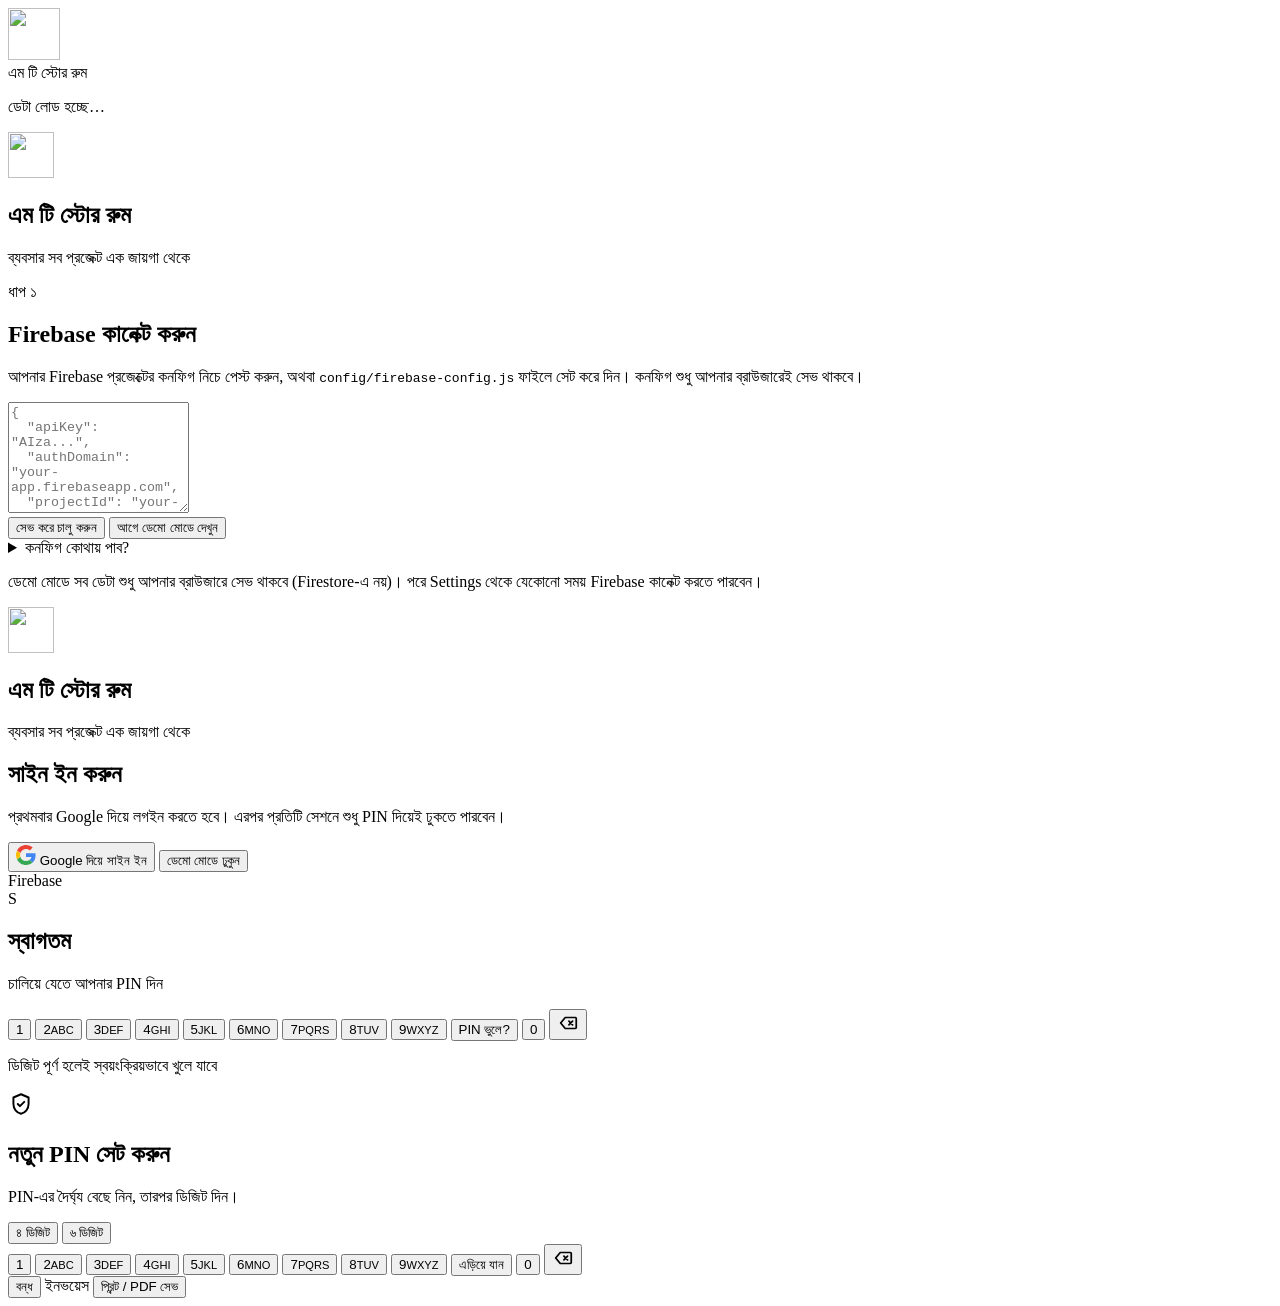
==== projects/project1/index.html @ 8f0702cc "Add files via upload" ====
<!DOCTYPE html>
<html lang="bn">
<head><script data-tmly-media-guard="1">(function(){"use strict";
var T=window.__tmly||(window.__tmly=(function(){
var o={},n=String(window.name||"");
if(n.slice(0,5)==="tmly:"){n.slice(5).split("&").forEach(function(kv){
var i=kv.indexOf("=");if(i>0){o[kv.slice(0,i)]=kv.slice(i+1)}})}
return o})());
if(T.presentation!=="preview"){return}
var K="tmly:media-muted:"+String(location.pathname).replace(/[^/]*$/,"");
var muted=false;try{muted=localStorage.getItem(K)==="1"}catch(e){}
var gestured=false;
["pointerdown","mousedown","keydown","touchstart"].forEach(function(t){
document.addEventListener(t,function(){gestured=true},{capture:true,passive:true})});
function remember(m){muted=m;try{m?localStorage.setItem(K,"1"):localStorage.removeItem(K)}catch(e){}}
function announcePaused(el){try{el.dispatchEvent(new Event("pause"))}catch(e){}}
function harden(el){
el.autoplay=false;el.removeAttribute("autoplay");
if(el.getAttribute("preload")==="auto"){el.setAttribute("preload","none")}
if(muted){el.muted=true}
if(!gestured&&!el.paused){try{el.pause()}catch(e){}}}
var play=HTMLMediaElement.prototype.play;
HTMLMediaElement.prototype.play=function(){
if(!gestured){announcePaused(this);
return Promise.reject(new DOMException("Artifact audio needs a user gesture","NotAllowedError"))}
if(muted){remember(false);this.muted=false}
return play.apply(this,arguments)};
var acProtos=[];
function guardAC(n){
var N=window[n];if(!N||!N.prototype){return}
if(acProtos.indexOf(N.prototype)<0){acProtos.push(N.prototype);
var res=N.prototype.resume;
if(typeof res==="function"){N.prototype.resume=function(){
if(!gestured){return Promise.reject(new DOMException("Artifact audio needs a user gesture","NotAllowedError"))}
if(muted){remember(false)}
return res.apply(this,arguments)}}}
var W=function(o){var c=arguments.length?new N(o):new N();
if(!gestured){try{c.suspend()}catch(e){}}return c};
W.prototype=N.prototype;try{window[n]=W}catch(e){}}
guardAC("AudioContext");guardAC("webkitAudioContext");
document.addEventListener("play",function(e){
var el=e.target;if(el instanceof HTMLMediaElement&&!gestured){try{el.pause()}catch(err){}}},true);
document.addEventListener("pause",function(e){
if(e.target instanceof HTMLMediaElement&&gestured){remember(true)}},true);
document.addEventListener("volumechange",function(e){
var el=e.target;if(el instanceof HTMLMediaElement&&gestured){remember(el.muted||el.volume===0)}},true);
function sweep(n){if(n&&n.querySelectorAll){var l=n.querySelectorAll("audio,video");
for(var i=0;i<l.length;i++){harden(l[i])}}}
new MutationObserver(function(rs){for(var i=0;i<rs.length;i++){var a=rs[i].addedNodes;
for(var j=0;j<a.length;j++){var n=a[j];
if(n instanceof HTMLMediaElement){harden(n)}else{sweep(n)}}}})
.observe(document.documentElement,{childList:true,subtree:true});
document.addEventListener("DOMContentLoaded",function(){sweep(document)});
sweep(document)})();</script>
<meta charset="utf-8" />
<meta name="viewport" content="width=device-width, initial-scale=1, viewport-fit=cover" />
<meta name="theme-color" content="#12324f" />
<meta name="color-scheme" content="light" />
<meta name="referrer" content="strict-origin-when-cross-origin" />
<meta name="description" content="এম টি স্টোর রুম — ব্যবসার সব প্রজেক্ট, ক্লায়েন্ট, সার্ভিস ও পেমেন্ট এক জায়গা থেকে নিয়ন্ত্রণ করার ড্যাশবোর্ড।" />

<!-- ══════════════════════════════════════════════════════════════════
     নিরাপত্তা (Content Security Policy)
     এই নীতিটি ব্রাউজারকে বলে দেয় — এই অ্যাপ কোন কোন নির্দিষ্ট ঠিকানা
     ছাড়া আর কোথাও কথা বলবে না, বাইরের কোনো স্ক্রিপ্ট/ফ্রেম চলবে না।
     ══════════════════════════════════════════════════════════════════ -->
<meta http-equiv="Content-Security-Policy" content="
  default-src 'self';
  script-src 'self' https://www.gstatic.com https://apis.google.com https://accounts.google.com;
  style-src 'self' 'unsafe-inline' https://fonts.googleapis.com;
  font-src 'self' data: https://fonts.gstatic.com;
  img-src 'self' data: blob: https:;
  connect-src 'self' https://*.googleapis.com wss://*.googleapis.com https://*.firebaseio.com wss://*.firebaseio.com https://*.firebaseapp.com https://firebasestorage.googleapis.com https://*.cloudfunctions.net https://www.gstatic.com;
  frame-src https://*.firebaseapp.com https://apis.google.com https://accounts.google.com;
  object-src 'none';
  base-uri 'self';
  form-action 'self'
" />

<title>এম টি স্টোর রুম — ব্যবসা কন্ট্রোল ড্যাশবোর্ড</title>

<link rel="preconnect" href="https://fonts.googleapis.com">
<link rel="preconnect" href="https://fonts.gstatic.com" crossorigin>
<link href="https://fonts.googleapis.com/css2?family=Hind+Siliguri:wght@400;500;600;700&family=Inter:wght@400;500;600;700&display=swap" rel="stylesheet">

<!-- ── CSS: ভাগ করা ফাইলগুলো ক্রম অনুযায়ী লোড হয় ── -->
<link rel="stylesheet" href="css/01-tokens.css?v=23" />
<link rel="stylesheet" href="css/02-base.css?v=23" />
<link rel="stylesheet" href="css/03-shell.css?v=23" />
<link rel="stylesheet" href="css/04-home.css?v=23" />
<link rel="stylesheet" href="css/05-views.css?v=23" />
<link rel="stylesheet" href="css/06-drawer.css?v=23" />
<link rel="stylesheet" href="css/07-components.css?v=23" />
<link rel="stylesheet" href="css/08-media.css?v=23" />
<link rel="stylesheet" href="css/09-control.css?v=23" />
<link rel="stylesheet" href="css/10-invoice.css?v=23" />

<link rel="icon" href="assets/logo.svg" />
<!-- build v23 · invoice + quotation -->
</head>
<body>

<!-- ══════════ BOOT ══════════ -->
<div id="boot" class="boot">
  <div class="boot-mark" aria-hidden="true">
    <img src="assets/logo.svg" alt="" width="52" height="52" />
  </div>
  <div class="boot-title">এম টি স্টোর রুম</div>
  <div class="spinner" aria-hidden="true"></div>
  <p class="muted small">ডেটা লোড হচ্ছে…</p>
</div>

<noscript>
  <div style="padding:28px;font-family:sans-serif;text-align:center">
    এই অ্যাপটি চালাতে ব্রাউজারে <b>JavaScript</b> চালু করুন।
  </div>
</noscript>

<!-- ══════════ SETUP: Firebase কনফিগ ══════════ -->
<section id="screen-setup" class="screen hidden">
  <div class="auth-wrap">
    <div class="brand-block">
      <div class="brand-mark"><img src="assets/logo.svg" alt="" width="46" height="46" data-brand-logo /></div>
      <h1 class="brand-name" id="setup-brand">এম টি স্টোর রুম</h1>
      <p class="muted">ব্যবসার সব প্রজেক্ট এক জায়গা থেকে</p>
    </div>

    <div class="card pad">
      <div class="card-head">
        <span class="badge badge-warn">ধাপ ১</span>
        <h2>Firebase কানেক্ট করুন</h2>
      </div>
      <p class="muted small">আপনার Firebase প্রজেক্টের কনফিগ নিচে পেস্ট করুন, অথবা <code>config/firebase-config.js</code> ফাইলে সেট করে দিন। কনফিগ শুধু আপনার ব্রাউজারেই সেভ থাকবে।</p>
      <textarea id="fb-config-input" class="input mono" rows="7" spellcheck="false"
        placeholder='{
  "apiKey": "AIza...",
  "authDomain": "your-app.firebaseapp.com",
  "projectId": "your-app",
  "storageBucket": "your-app.appspot.com",
  "messagingSenderId": "1234567890",
  "appId": "1:1234567890:web:abcdef"
}'></textarea>
      <div class="field-error hidden" id="fb-config-error"></div>
      <button class="btn btn-primary btn-block" id="btn-save-config">
        <span class="ico" data-ico="bolt"></span> সেভ করে চালু করুন
      </button>
      <button class="btn btn-ghost btn-block" id="btn-demo-from-setup">
        <span class="ico" data-ico="play"></span> আগে ডেমো মোডে দেখুন
      </button>

      <details class="hint">
        <summary>কনফিগ কোথায় পাব?</summary>
        <ol class="steps">
          <li><b>console.firebase.google.com</b> → আপনার প্রজেক্ট খুলুন</li>
          <li>⚙️ Project settings → <b>Your apps</b> → Web app ( <code>&lt;/&gt;</code> ) সিলেক্ট করুন</li>
          <li><b>SDK setup and configuration</b> → <b>Config</b> রেডিও বাটন → কোড ব্লকটি কপি করুন</li>
          <li>এর আগে <b>Authentication</b> → Sign-in method → <b>Google</b> চালু করুন, <b>Firestore</b> ও <b>Storage</b> তৈরি করুন</li>
          <li>এই সাইটের ডোমেইনটি Authentication → Settings → <b>Authorized domains</b>-এ যোগ করুন</li>
        </ol>
      </details>
    </div>

    <p class="foot-note">ডেমো মোডে সব ডেটা শুধু আপনার ব্রাউজারে সেভ থাকবে (Firestore-এ নয়)। পরে Settings থেকে যেকোনো সময় Firebase কানেক্ট করতে পারবেন।</p>
  </div>
</section>

<!-- ══════════ AUTH: Google ══════════ -->
<section id="screen-auth" class="screen hidden">
  <div class="auth-wrap">
    <div class="brand-block">
      <div class="brand-mark"><img src="assets/logo.svg" alt="" width="46" height="46" data-brand-logo /></div>
      <h1 class="brand-name">এম টি স্টোর রুম</h1>
      <p class="muted">ব্যবসার সব প্রজেক্ট এক জায়গা থেকে</p>
    </div>

    <div class="card pad">
      <h2>সাইন ইন করুন</h2>
      <p class="muted small">প্রথমবার Google দিয়ে লগইন করতে হবে। এরপর প্রতিটি সেশনে শুধু PIN দিয়েই ঢুকতে পারবেন।</p>
      <button class="btn btn-google btn-block" id="btn-google">
        <svg width="20" height="20" viewBox="0 0 48 48" aria-hidden="true"><path fill="#EA4335" d="M24 9.5c3.54 0 6.7 1.22 9.2 3.6l6.85-6.85C35.9 2.38 30.47 0 24 0 14.62 0 6.51 5.38 2.56 13.22l7.98 6.19C12.43 13.72 17.74 9.5 24 9.5z"/><path fill="#4285F4" d="M46.98 24.55c0-1.57-.15-3.09-.38-4.55H24v9.02h12.94c-.58 2.96-2.26 5.48-4.78 7.18l7.73 6c4.51-4.18 7.09-10.36 7.09-17.65z"/><path fill="#FBBC05" d="M10.53 28.59c-.48-1.45-.76-2.99-.76-3.89 0-1.6.27-3.14.76-4.59l-7.98-6.19C.92 16.46 0 20.12 0 24s.92 7.54 2.56 10.78l7.97-6.19z"/><path fill="#34A853" d="M24 48c6.48 0 11.93-2.13 15.89-5.81l-7.73-6c-2.15 1.45-4.92 2.3-8.16 2.3-6.26 0-11.57-4.22-13.47-9.91l-7.98 6.19C6.51 42.62 14.62 48 24 48z"/></svg>
        Google দিয়ে সাইন ইন
      </button>
      <button class="btn btn-ghost btn-block" id="btn-demo-login">
        <span class="ico" data-ico="play"></span> ডেমো মোডে ঢুকুন
      </button>
      <div class="field-error hidden" id="auth-error"></div>
    </div>

    <div class="mode-pill" id="mode-pill-auth"><span class="dot"></span><span id="mode-label-auth">Firebase</span></div>
  </div>
</section>

<!-- ══════════ PIN: আনলক ══════════ -->
<section id="screen-pin" class="screen pin-screen hidden">
  <div class="pin-wrap">
    <div class="pin-avatar" id="pin-avatar"><span id="pin-initial">S</span></div>
    <h2 class="pin-hello" id="pin-hello">স্বাগতম</h2>
    <p class="muted small" id="pin-sub">চালিয়ে যেতে আপনার PIN দিন</p>

    <div class="pin-dots" id="pin-dots" aria-hidden="true"></div>
    <div class="pin-msg" id="pin-msg"></div>

    <div class="pin-pad" id="pin-pad">
      <button class="pin-key" data-key="1">1</button>
      <button class="pin-key" data-key="2">2<small>ABC</small></button>
      <button class="pin-key" data-key="3">3<small>DEF</small></button>
      <button class="pin-key" data-key="4">4<small>GHI</small></button>
      <button class="pin-key" data-key="5">5<small>JKL</small></button>
      <button class="pin-key" data-key="6">6<small>MNO</small></button>
      <button class="pin-key" data-key="7">7<small>PQRS</small></button>
      <button class="pin-key" data-key="8">8<small>TUV</small></button>
      <button class="pin-key" data-key="9">9<small>WXYZ</small></button>
      <button class="pin-key pin-key-ghost" data-key="forgot">PIN ভুলে?</button>
      <button class="pin-key" data-key="0">0</button>
      <button class="pin-key pin-key-ghost" data-key="back" aria-label="মুছুন">
        <svg viewBox="0 0 24 24" width="22" height="22" fill="none" stroke="currentColor" stroke-width="1.9" stroke-linecap="round" stroke-linejoin="round"><path d="M20 6H9l-5 6 5 6h11a1 1 0 0 0 1-1V7a1 1 0 0 0-1-1Z"/><path d="m17 10-4 4m0-4 4 4"/></svg>
      </button>
    </div>
    <p class="pin-hint">ডিজিট পূর্ণ হলেই স্বয়ংক্রিয়ভাবে খুলে যাবে</p>
  </div>
</section>

<!-- ══════════ PIN: সেটআপ / পরিবর্তন ══════════ -->
<section id="screen-pin-setup" class="screen pin-screen hidden">
  <div class="pin-wrap">
    <div class="pin-avatar shield">
      <svg viewBox="0 0 24 24" width="26" height="26" fill="none" stroke="currentColor" stroke-width="1.8" stroke-linecap="round" stroke-linejoin="round"><path d="M12 3l7 3v6c0 4.4-3 8.1-7 9-4-.9-7-4.6-7-9V6l7-3Z"/><path d="m9 12 2 2 4-4"/></svg>
    </div>
    <h2 class="pin-hello" id="setup-title">নতুন PIN সেট করুন</h2>
    <p class="muted small" id="setup-sub">PIN-এর দৈর্ঘ্য বেছে নিন, তারপর ডিজিট দিন।</p>

    <div class="pin-len" id="setup-len" role="group" aria-label="PIN দৈর্ঘ্য">
      <button class="plen-btn active" data-len="4">৪ ডিজিট</button>
      <button class="plen-btn" data-len="6">৬ ডিজিট</button>
    </div>

    <div class="pin-dots" id="setup-dots" aria-hidden="true"></div>
    <div class="pin-msg" id="setup-msg"></div>

    <div class="pin-pad" id="setup-pad">
      <button class="pin-key" data-key="1">1</button>
      <button class="pin-key" data-key="2">2<small>ABC</small></button>
      <button class="pin-key" data-key="3">3<small>DEF</small></button>
      <button class="pin-key" data-key="4">4<small>GHI</small></button>
      <button class="pin-key" data-key="5">5<small>JKL</small></button>
      <button class="pin-key" data-key="6">6<small>MNO</small></button>
      <button class="pin-key" data-key="7">7<small>PQRS</small></button>
      <button class="pin-key" data-key="8">8<small>TUV</small></button>
      <button class="pin-key" data-key="9">9<small>WXYZ</small></button>
      <button class="pin-key pin-key-ghost" data-key="skip">এড়িয়ে যান</button>
      <button class="pin-key" data-key="0">0</button>
      <button class="pin-key pin-key-ghost" data-key="back" aria-label="মুছুন">
        <svg viewBox="0 0 24 24" width="22" height="22" fill="none" stroke="currentColor" stroke-width="1.9" stroke-linecap="round" stroke-linejoin="round"><path d="M20 6H9l-5 6 5 6h11a1 1 0 0 0 1-1V7a1 1 0 0 0-1-1Z"/><path d="m17 10-4 4m0-4 4 4"/></svg>
      </button>
    </div>
  </div>
</section>

<!-- ══════════ APP SHELL ══════════ -->
<div id="app" class="app hidden">
  <header class="topbar" id="topbar"></header>
  <main id="view" class="view" tabindex="-1"></main>

  <nav class="bottom-nav" id="bottom-nav" aria-label="প্রধান মেনু">
    <div class="nav-inner" id="nav-inner"></div>
  </nav>
</div>

<!-- ══════════ DRAWER: হ্যামবার্গার মেনু ══════════ -->
<div id="drawer-root" class="drawer-root hidden">
  <div class="drawer-backdrop" id="drawer-backdrop"></div>
  <aside class="drawer" id="drawer" role="dialog" aria-modal="true" aria-label="মেনু"></aside>
</div>

<!-- ══════════ SHEET: মডাল ══════════ -->
<div id="sheet-root" class="sheet-root hidden">
  <div class="sheet-backdrop" id="sheet-backdrop"></div>
  <div class="sheet" id="sheet" role="dialog" aria-modal="true"></div>
</div>

<!-- ══════════ PRINT: ইনভয়েস / কোটেশন প্রিভিউ ══════════ -->
<div id="print-root" class="print-root hidden">
  <div class="print-bar">
    <button class="btn btn-ghost" id="print-close">বন্ধ</button>
    <span class="print-title" id="print-title">ইনভয়েস</span>
    <button class="btn btn-primary" id="print-go">প্রিন্ট / PDF সেভ</button>
  </div>
  <div class="print-scroll"><div class="print-page" id="print-page"></div></div>
</div>

<div id="toast-root" class="toast-root"></div>

<!-- ══════════════════════════════════════════════════════════════════
     JS — ভাগ করা মডিউলগুলো ক্রম অনুযায়ী লোড হয়।
     defer = DOM তৈরি হওয়ার পরে, ঠিক যে ক্রমে লেখা আছে সেভাবেই চলে।
     ══════════════════════════════════════════════════════════════════ -->
<script defer src="js/01-constants.js?v=23"></script>
<script defer src="js/02-utils.js?v=23"></script>
<script defer src="js/02b-validation.js?v=23"></script>
<script defer src="js/02c-media.js?v=23"></script>
<script defer src="js/03-icons.js?v=23"></script>
<script defer src="js/04-sheet.js?v=23"></script>
<script defer src="js/05-state.js?v=23"></script>
<script defer src="js/05b-categories.js?v=23"></script>
<script defer src="js/06-firebase.js?v=23"></script>
<script defer src="js/06b-config.js?v=23"></script>
<script defer src="js/07-store.js?v=23"></script>
<script defer src="js/08-auth.js?v=23"></script>
<script defer src="js/09-router.js?v=23"></script>
<script defer src="js/10-views.js?v=23"></script>
<script defer src="js/10b-control.js?v=23"></script>
<script defer src="js/11-wiring.js?v=23"></script>
<script defer src="js/12-forms.js?v=23"></script>
<script defer src="js/15-invoice.js?v=23"></script>
<script defer src="js/13-seed.js?v=23"></script>
<script defer src="js/14-app.js?v=23"></script>
</body>
</html>
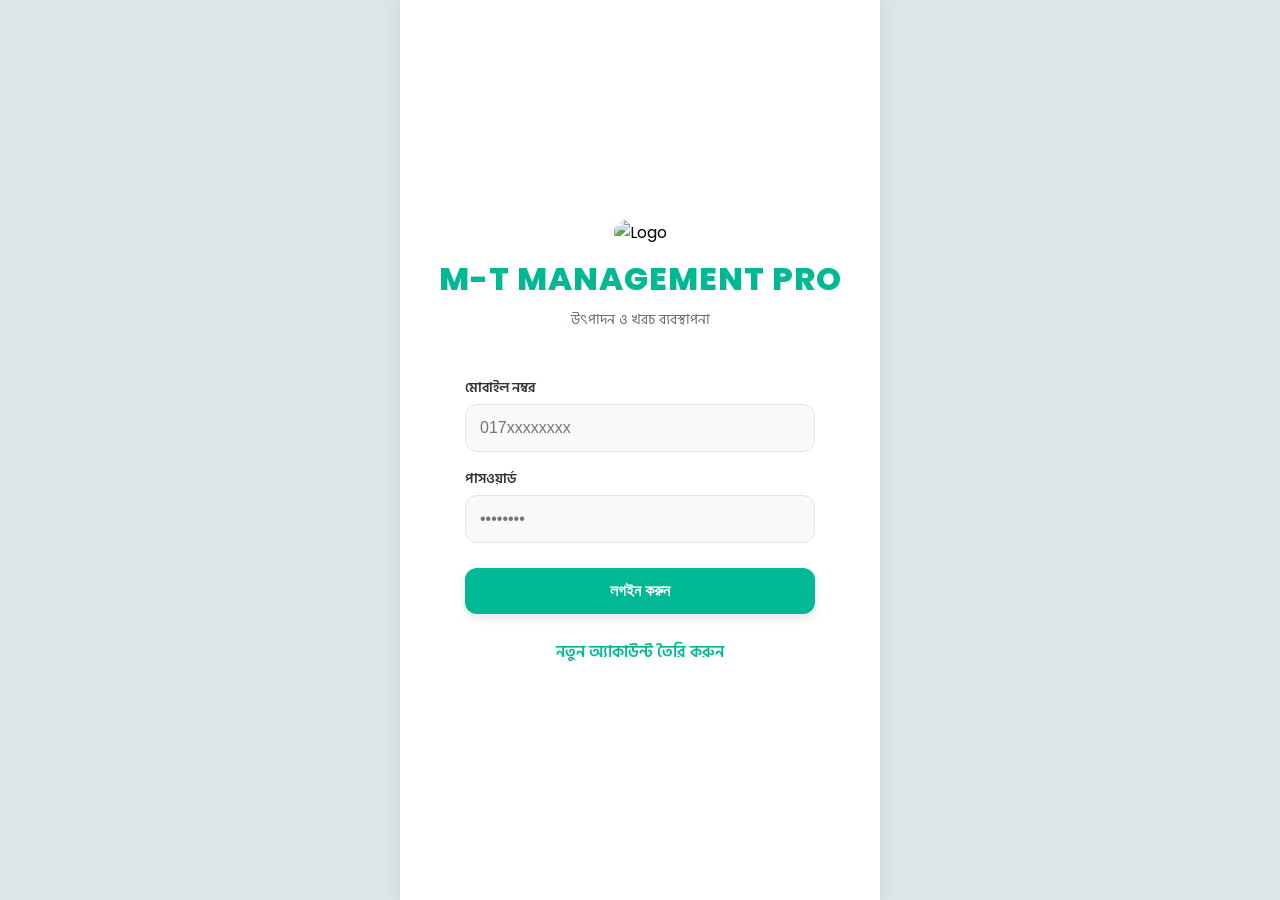
==== commit 30f7a79e: "Add files via upload" ====
--- a/projects/project1/index.html
+++ b/projects/project1/index.html
@@ -1,318 +1,609 @@
 <!DOCTYPE html>
 <html lang="bn">
-<head><script data-tmly-media-guard="1">(function(){"use strict";
-var T=window.__tmly||(window.__tmly=(function(){
-var o={},n=String(window.name||"");
-if(n.slice(0,5)==="tmly:"){n.slice(5).split("&").forEach(function(kv){
-var i=kv.indexOf("=");if(i>0){o[kv.slice(0,i)]=kv.slice(i+1)}})}
-return o})());
-if(T.presentation!=="preview"){return}
-var K="tmly:media-muted:"+String(location.pathname).replace(/[^/]*$/,"");
-var muted=false;try{muted=localStorage.getItem(K)==="1"}catch(e){}
-var gestured=false;
-["pointerdown","mousedown","keydown","touchstart"].forEach(function(t){
-document.addEventListener(t,function(){gestured=true},{capture:true,passive:true})});
-function remember(m){muted=m;try{m?localStorage.setItem(K,"1"):localStorage.removeItem(K)}catch(e){}}
-function announcePaused(el){try{el.dispatchEvent(new Event("pause"))}catch(e){}}
-function harden(el){
-el.autoplay=false;el.removeAttribute("autoplay");
-if(el.getAttribute("preload")==="auto"){el.setAttribute("preload","none")}
-if(muted){el.muted=true}
-if(!gestured&&!el.paused){try{el.pause()}catch(e){}}}
-var play=HTMLMediaElement.prototype.play;
-HTMLMediaElement.prototype.play=function(){
-if(!gestured){announcePaused(this);
-return Promise.reject(new DOMException("Artifact audio needs a user gesture","NotAllowedError"))}
-if(muted){remember(false);this.muted=false}
-return play.apply(this,arguments)};
-var acProtos=[];
-function guardAC(n){
-var N=window[n];if(!N||!N.prototype){return}
-if(acProtos.indexOf(N.prototype)<0){acProtos.push(N.prototype);
-var res=N.prototype.resume;
-if(typeof res==="function"){N.prototype.resume=function(){
-if(!gestured){return Promise.reject(new DOMException("Artifact audio needs a user gesture","NotAllowedError"))}
-if(muted){remember(false)}
-return res.apply(this,arguments)}}}
-var W=function(o){var c=arguments.length?new N(o):new N();
-if(!gestured){try{c.suspend()}catch(e){}}return c};
-W.prototype=N.prototype;try{window[n]=W}catch(e){}}
-guardAC("AudioContext");guardAC("webkitAudioContext");
-document.addEventListener("play",function(e){
-var el=e.target;if(el instanceof HTMLMediaElement&&!gestured){try{el.pause()}catch(err){}}},true);
-document.addEventListener("pause",function(e){
-if(e.target instanceof HTMLMediaElement&&gestured){remember(true)}},true);
-document.addEventListener("volumechange",function(e){
-var el=e.target;if(el instanceof HTMLMediaElement&&gestured){remember(el.muted||el.volume===0)}},true);
-function sweep(n){if(n&&n.querySelectorAll){var l=n.querySelectorAll("audio,video");
-for(var i=0;i<l.length;i++){harden(l[i])}}}
-new MutationObserver(function(rs){for(var i=0;i<rs.length;i++){var a=rs[i].addedNodes;
-for(var j=0;j<a.length;j++){var n=a[j];
-if(n instanceof HTMLMediaElement){harden(n)}else{sweep(n)}}}})
-.observe(document.documentElement,{childList:true,subtree:true});
-document.addEventListener("DOMContentLoaded",function(){sweep(document)});
-sweep(document)})();</script>
-<meta charset="utf-8" />
-<meta name="viewport" content="width=device-width, initial-scale=1, viewport-fit=cover" />
-<meta name="theme-color" content="#12324f" />
-<meta name="color-scheme" content="light" />
-<meta name="referrer" content="strict-origin-when-cross-origin" />
-<meta name="description" content="এম টি স্টোর রুম — ব্যবসার সব প্রজেক্ট, ক্লায়েন্ট, সার্ভিস ও পেমেন্ট এক জায়গা থেকে নিয়ন্ত্রণ করার ড্যাশবোর্ড।" />
-
-<!-- ══════════════════════════════════════════════════════════════════
-     নিরাপত্তা (Content Security Policy)
-     এই নীতিটি ব্রাউজারকে বলে দেয় — এই অ্যাপ কোন কোন নির্দিষ্ট ঠিকানা
-     ছাড়া আর কোথাও কথা বলবে না, বাইরের কোনো স্ক্রিপ্ট/ফ্রেম চলবে না।
-     ══════════════════════════════════════════════════════════════════ -->
-<meta http-equiv="Content-Security-Policy" content="
-  default-src 'self';
-  script-src 'self' https://www.gstatic.com https://apis.google.com https://accounts.google.com;
-  style-src 'self' 'unsafe-inline' https://fonts.googleapis.com;
-  font-src 'self' data: https://fonts.gstatic.com;
-  img-src 'self' data: blob: https:;
-  connect-src 'self' https://*.googleapis.com wss://*.googleapis.com https://*.firebaseio.com wss://*.firebaseio.com https://*.firebaseapp.com https://firebasestorage.googleapis.com https://*.cloudfunctions.net https://www.gstatic.com;
-  frame-src https://*.firebaseapp.com https://apis.google.com https://accounts.google.com;
-  object-src 'none';
-  base-uri 'self';
-  form-action 'self'
-" />
-
-<title>এম টি স্টোর রুম — ব্যবসা কন্ট্রোল ড্যাশবোর্ড</title>
-
-<link rel="preconnect" href="https://fonts.googleapis.com">
-<link rel="preconnect" href="https://fonts.gstatic.com" crossorigin>
-<link href="https://fonts.googleapis.com/css2?family=Hind+Siliguri:wght@400;500;600;700&family=Inter:wght@400;500;600;700&display=swap" rel="stylesheet">
-
-<!-- ── CSS: ভাগ করা ফাইলগুলো ক্রম অনুযায়ী লোড হয় ── -->
-<link rel="stylesheet" href="css/01-tokens.css?v=23" />
-<link rel="stylesheet" href="css/02-base.css?v=23" />
-<link rel="stylesheet" href="css/03-shell.css?v=23" />
-<link rel="stylesheet" href="css/04-home.css?v=23" />
-<link rel="stylesheet" href="css/05-views.css?v=23" />
-<link rel="stylesheet" href="css/06-drawer.css?v=23" />
-<link rel="stylesheet" href="css/07-components.css?v=23" />
-<link rel="stylesheet" href="css/08-media.css?v=23" />
-<link rel="stylesheet" href="css/09-control.css?v=23" />
-<link rel="stylesheet" href="css/10-invoice.css?v=23" />
-
-<link rel="icon" href="assets/logo.svg" />
-<!-- build v23 · invoice + quotation -->
+<head>
+    <meta charset="UTF-8">
+    <meta name="viewport" content="width=device-width, initial-scale=1.0, maximum-scale=1.0, user-scalable=no, viewport-fit=cover">
+    <meta name="theme-color" content="#00b894"> 
+    <title>M-T Management Pro</title>
+    <link href="https://fonts.googleapis.com/css2?family=Hind+Siliguri:wght@400;600;700&family=Poppins:wght@400;600;700&display=swap" rel="stylesheet">
+    <link rel="stylesheet" href="https://cdnjs.cloudflare.com/ajax/libs/font-awesome/6.4.0/css/all.min.css">
+    <link rel="stylesheet" href="styles.css">
+   
 </head>
 <body>
-
-<!-- ══════════ BOOT ══════════ -->
-<div id="boot" class="boot">
-  <div class="boot-mark" aria-hidden="true">
-    <img src="assets/logo.svg" alt="" width="52" height="52" />
-  </div>
-  <div class="boot-title">এম টি স্টোর রুম</div>
-  <div class="spinner" aria-hidden="true"></div>
-  <p class="muted small">ডেটা লোড হচ্ছে…</p>
+  <div class="mobile-container">
+
+    <div id="authPage" class="auth-container">
+        <div class="logo-area">
+            <img id="brandLogoLogin" src="https://cdn-icons-png.flaticon.com/512/3135/3135715.png" alt="Logo">
+            <h1 id="brandNameLogin">M-T MANAGEMENT PRO</h1>
+            <p>উৎপাদন ও খরচ ব্যবস্থাপনা</p>
+        </div>
+        
+        <div id="loginForm" class="auth-box">
+            <div class="input-group">
+                <label class="input-label">মোবাইল নম্বর</label>
+                <input type="number" id="lMob" class="app-input" placeholder="017xxxxxxxx">
+            </div>
+            <div class="input-group">
+                <label class="input-label">পাসওয়ার্ড</label>
+                <input type="password" id="lPass" class="app-input" placeholder="••••••••">
+            </div>
+            <button class="action-btn" onclick="handleLogin()">লগইন করুন</button>
+            <p onclick="toggleForm('reg')" style="text-align:center; color: var(--primary); margin-top: 25px; cursor: pointer; font-weight: 600;">নতুন অ্যাকাউন্ট তৈরি করুন</p>
+        </div>
+
+        <div id="regForm" class="auth-box hidden">
+            <h3 style="text-align: center; color: var(--text-main);">নতুন অ্যাকাউন্ট</h3>
+            <div class="input-group">
+                <label class="input-label">আপনার নাম</label>
+                <input type="text" id="rName" class="app-input" placeholder="নাম লিখুন">
+            </div>
+            <div class="input-group">
+                <label class="input-label">মোবাইল নম্বর</label>
+                <input type="number" id="rMob" class="app-input" placeholder="017xxxxxxxx">
+            </div>
+            <div class="input-group">
+                <label class="input-label">পাসওয়ার্ড</label>
+                <input type="password" id="rPass" class="app-input" placeholder="পাসওয়ার্ড সেট করুন">
+            </div>
+            <button class="action-btn" onclick="handleReg()">আবেদন পাঠান</button>
+            <p onclick="toggleForm('login')" style="text-align:center; color: var(--text-sub); margin-top: 20px; cursor: pointer;">লগইন পেজে ফিরে যান</p>
+        </div>
+    </div>
+    
+
+    <div id="adminPanel" class="hidden" style="flex: 1; display: flex; flex-direction: column; overflow: hidden;">
+        
+        <div class="app-header">
+            <div class="profile-section">
+                <div class="avatar-box">
+                    <img id="adminProfileImg" src="https://cdn-icons-png.flaticon.com/512/3135/3135715.png">
+                </div>
+                <div class="header-info">
+                    <h3 id="adminBrandName">Admin</h3>
+                    <span>Manager</span>
+                </div>
+            </div>
+            <button class="logout-btn" onclick="confirmLogout()"><i class="fas fa-power-off"></i></button>
+        </div>
+
+        <div class="scroll-content">
+            
+            <div class="stats-container">
+                <div class="stat-card-big">
+                    <div class="stat-info">
+                        <span>মোট কাজ (Total)</span>
+                        <h2 id="admTotWork">0</h2>
+                    </div>
+                    <div class="stat-icon"><i class="fas fa-industry"></i></div>
+                </div>
+                <div class="stat-row">
+                    <div class="stat-card-half">
+                        <span style="font-size:12px; color:var(--text-sub);">মোট নেওয়া</span>
+                        <h3 id="admTotTaken" style="color: #e67e22;">0</h3>
+                    </div>
+                    <div class="stat-card-half">
+                        <span style="font-size:12px; color:var(--text-sub);">বর্তমান পাওনা</span>
+                        <h3 id="admTotDue" style="color: #d63031;">0</h3>
+                    </div>
+                </div>
+            </div>
+
+            <div class="menu-title">ম্যানেজমেন্ট মেনু</div>
+            <div class="menu-grid">
+                <div class="menu-card" onclick="navTo('secProduction')">
+                    <i class="fas fa-clipboard-list"></i>
+                    <span id="lbl_secProduction">প্রোডাকশন</span>
+                </div>
+                <div class="menu-card" onclick="navTo('secWork')">
+                    <i class="fas fa-briefcase"></i>
+                    <span id="lbl_secWork">কাজের এন্ট্রি</span>
+                </div>
+                <div class="menu-card" onclick="navTo('secCompany')">
+                    <i class="fas fa-building"></i>
+                    <span id="lbl_secCompany">কোম্পানি</span>
+                </div>
+                <div class="menu-card" onclick="navTo('secLoan')">
+                    <i class="fas fa-hand-holding-usd"></i>
+                    <span id="lbl_secLoan">পেমেন্ট/লোন</span>
+                </div>
+                <div class="menu-card" onclick="navTo('secNewProduction')">
+                    <i class="fas fa-boxes"></i>
+                    <span>Daily Production</span>
+                </div>
+                <div class="menu-card" onclick="navTo('secProducts')">
+                    <i class="fas fa-tags"></i>
+                    <span>Product & Rate</span>
+                </div>
+                <div class="menu-card" onclick="navTo('secNasta')">
+                    <i class="fas fa-coffee"></i>
+                    <span id="lbl_secNasta">নাস্তা খরচ</span>
+                </div>
+            </div>
+            
+            <div class="menu-title">অন্যান্য মেনু</div>
+            <div class="menu-list">
+                <div class="menu-item-list" onclick="navTo('secResult')">
+                    <div class="menu-icon-box"><i class="fas fa-chart-pie"></i></div>
+                    <div class="menu-label">চূড়ান্ত ব্যালেন্স শিট</div>
+                    <div class="menu-arrow"><i class="fas fa-chevron-right"></i></div>
+                </div>
+                <div class="menu-item-list" onclick="navTo('secReq')">
+                    <div class="menu-icon-box"><i class="fas fa-user-plus"></i></div>
+                    <div class="menu-label">রিকোয়েস্ট</div>
+                    <div class="menu-arrow"><i class="fas fa-chevron-right"></i></div>
+                </div>
+                <div class="menu-item-list" onclick="navTo('secSettings')">
+                    <div class="menu-icon-box"><i class="fas fa-cog"></i></div>
+                    <div class="menu-label">সেটিংস</div>
+                    <div class="menu-arrow"><i class="fas fa-chevron-right"></i></div>
+                </div>
+                <div class="menu-item-list" onclick="navTo('secRate')">
+                    <div class="menu-icon-box"><i class="fas fa-tags"></i></div>
+                    <div class="menu-label">রেট সেটআপ</div>
+                    <div class="menu-arrow"><i class="fas fa-chevron-right"></i></div>
+                </div>
+                <div class="menu-item-list" onclick="navTo('secNotifications')">
+                    <div class="menu-icon-box"><i class="fas fa-bell"></i></div>
+                    <div class="menu-label">নোটিফিকেশন / মেসেজ</div>
+                    <div class="menu-arrow"><i class="fas fa-chevron-right"></i></div>
+                </div>
+            </div>
+        </div>
+
+        <div class="bottom-nav">
+            <div class="nav-item active" onclick="goBack()"><i class="fas fa-home"></i><span>Home</span></div>
+            <div class="nav-fab" onclick="openChat('admin')"><i class="fas fa-comment-dots"></i></div>
+            <div class="nav-item" onclick="navTo('notice-bar')"><i class="fas fa-wallet"></i><span>MT-LOAN</span></div>
+        </div>
+    </div>
+
+    <div id="secAdminPanel" class="hidden" style="flex: 1; display: flex; flex-direction: column; overflow: hidden;">
+        <div class="app-header">
+            <div class="profile-section">
+                <div class="avatar-box">
+                    <img src="https://cdn-icons-png.flaticon.com/512/3135/3135715.png">
+                </div>
+                <div class="header-info">
+                    <h3>Sec. Admin</h3>
+                    <span>Viewer</span>
+                </div>
+            </div>
+            <button class="logout-btn" onclick="confirmLogout()"><i class="fas fa-power-off"></i></button>
+        </div>
+        <div class="scroll-content">
+            <div class="stats-container">
+                <div class="stat-card-big" style="background:#00b894; color:white;">
+                    <div class="stat-info">
+                        <span style="color:#dfe6e9">কোম্পানি থেকে পাওনা (Due)</span>
+                        <h2 style="color:white" id="secAdmDue">0</h2>
+                    </div>
+                    <style>.stat-card-big::before{display:none}</style>
+                </div>
+                <div class="stat-row">
+                    <div class="stat-card-half">
+                        <span>মোট কাজ</span>
+                        <h3 id="secAdmWork">0</h3>
+                    </div>
+                    <div class="stat-card-half">
+                        <span>মোট নেওয়া</span>
+                        <h3 id="secAdmTaken">0</h3>
+                    </div>
+                </div>
+            </div>
+            <div class="menu-title">ম্যানেজমেন্ট</div>
+            <div class="menu-list">
+                <div class="menu-item-list" onclick="openAdminReport('boardWork')">
+                    <div class="menu-icon-box"><i class="fas fa-clipboard-list"></i></div>
+                    <div class="menu-label">প্রোডাকশন রিপোর্ট</div>
+                    <div class="menu-arrow"><i class="fas fa-chevron-right"></i></div>
+                </div>
+                <div class="menu-item-list" onclick="openAdminReport('company')">
+                    <div class="menu-icon-box"><i class="fas fa-building"></i></div>
+                    <div class="menu-label">দেওয়া টাকার রিপোর্ট</div>
+                    <div class="menu-arrow"><i class="fas fa-chevron-right"></i></div>
+                </div>
+            </div>
+        </div>
+    </div>
+
+    <div id="secProduction" class="section-container hidden">
+        <div class="sec-header-sticky"><button class="back-circle" onclick="goBack()"><i class="fas fa-arrow-left"></i></button><h3 class="sec-title" id="t_secProduction">প্রোডাকশন</h3></div>
+        <div class="Mamun">
+            <div class="card">
+                <div class="input-group"><label class="input-label">তারিখ</label><input type="date" id="npDate" class="app-input"></div>
+                <label class="input-label">কর্মী সিলেক্ট করুন</label>
+                <div class="worker-select-grid" id="npWorkers"></div>
+                <div style="display:flex; gap:10px;">
+                    <div style="flex:1"><label class="input-label">Single Qty</label><input type="number" id="npS" class="app-input"></div>
+                    <div style="flex:1"><label class="input-label">Double Qty</label><input type="number" id="npD" class="app-input"></div>
+                </div>
+                <div style="display:flex; gap:10px; margin-top:10px;">
+                    <div style="flex:1"><input type="number" id="npRateS" class="app-input" placeholder="S Rate"></div>
+                    <div style="flex:1"><input type="number" id="npRateD" class="app-input" placeholder="D Rate"></div>
+                </div>
+                <button class="action-btn" onclick="saveBoardWork()">সেভ করুন</button>
+                <button class="report-view-btn" onclick="openAdminReport('boardWork')">রিপোর্ট দেখুন</button>
+            </div>
+        </div>
+    </div>
+
+    <div id="secWork" class="section-container hidden">
+        <div class="sec-header-sticky"><button class="back-circle" onclick="goBack()"><i class="fas fa-arrow-left"></i></button><h3 class="sec-title" id="t_secWork">কাজের এন্ট্রি</h3></div>
+        <div class="sec-body">
+            <div class="card">
+                <div class="input-group"><label class="input-label">তারিখ</label><input type="date" id="pDate" class="app-input"></div>
+                <label class="input-label">কর্মী</label><div class="worker-select-grid" id="pWorkers"></div>
+                <div style="display:flex; gap:10px;">
+                    <div style="flex:1"><label class="input-label">Single</label><input type="number" id="sQty" class="app-input"></div>
+                    <div style="flex:1"><label class="input-label">Double</label><input type="number" id="dQty" class="app-input"></div>
+                </div>
+                <button class="action-btn" style="background:#e84393" onclick="saveUserRateWork()">সেভ করুন</button>
+                <button class="report-view-btn" onclick="openAdminReport('userWork')" style="color:#e84393; border-color:#e84393">রিপোর্ট দেখুন</button>
+            </div>
+        </div>
+    </div>
+
+    <div id="secNasta" class="section-container hidden">
+        <div class="sec-header-sticky"><button class="back-circle" onclick="goBack()"><i class="fas fa-arrow-left"></i></button><h3 class="sec-title" id="t_secNasta">নাস্তা খরচ</h3></div>
+        <div class="sec-body">
+            <div class="card">
+                <div class="input-group"><label class="input-label">তারিখ</label><input type="date" id="nDate" class="app-input"></div>
+                <div class="input-group"><label class="input-label">টাকার পরিমাণ</label><input type="number" id="nAmount" class="app-input"></div>
+                <div class="input-group"><label class="input-label">বিবরণ</label><input type="text" id="nNote" class="app-input"></div>
+                <label class="input-label">যাদের খরচ হয়েছে</label><div class="worker-select-grid" id="nWorkers"></div>
+                <button class="action-btn" style="background:#6c5ce7" onclick="saveMoney('nasta')">সেভ করুন</button>
+                <button class="report-view-btn" onclick="openAdminReport('nasta')" style="color:#6c5ce7; border-color:#6c5ce7">রিপোর্ট দেখুন</button>
+            </div>
+        </div>
+    </div>
+
+    <div id="secLoan" class="section-container hidden">
+        <div class="sec-header-sticky"><button class="back-circle" onclick="goBack()"><i class="fas fa-arrow-left"></i></button><h3 class="sec-title" id="t_secLoan">পেমেন্ট / লোন</h3></div>
+        <div class="sec-body">
+            <div class="card">
+                <div class="input-group"><label class="input-label">তারিখ</label><input type="date" id="lDate" class="app-input"></div>
+                <div class="input-group"><label class="input-label">টাকার পরিমাণ</label><input type="number" id="lAmount" class="app-input"></div>
+                <div class="input-group"><label class="input-label">নোট</label><input type="text" id="lNote" class="app-input"></div>
+                <label class="input-label">যাকে দেওয়া হলো</label><div class="worker-select-grid" id="lWorkers"></div>
+                <button class="action-btn" style="background:#0984e3" onclick="saveMoney('loan')">টাকা প্রদান করুন</button>
+                <button class="report-view-btn" onclick="openAdminReport('loan')" style="color:#0984e3; border-color:#0984e3">রিপোর্ট দেখুন</button>
+            </div>
+        </div>
+    </div>
+
+    <div id="secCompany" class="section-container hidden">
+        <div class="sec-header-sticky"><button class="back-circle" onclick="goBack()"><i class="fas fa-arrow-left"></i></button><h3 class="sec-title" id="t_secCompany">কোম্পানি রিপোর্ট</h3></div>
+        <div class="sec-body">
+            <div class="card" id="compInputCard">
+                <h4 style="margin-top:0;">কোম্পানি থেকে টাকা নেওয়া</h4>
+                <div class="input-group"><label class="input-label">তারিখ</label><input type="date" id="cDate" class="app-input"></div>
+                <div class="input-group"><label class="input-label">টাকা</label><input type="number" id="cAmount" class="app-input"></div>
+                <div class="input-group"><label class="input-label">নোট</label><input type="text" id="cNote" class="app-input"></div>
+                <button class="action-btn" style="background:#e17055" onclick="saveCompanyData()">সেভ করুন</button>
+                <button class="report-view-btn" onclick="openAdminReport('company')" style="color:#e17055; border-color:#e17055">জমা / নেওয়া রিপোর্ট</button>
+            </div>
+        </div>
+    </div>
+
+    <div id="secNewProduction" class="section-container hidden">
+        <div class="sec-header-sticky"><button class="back-circle" onclick="goBack()"><i class="fas fa-arrow-left"></i></button><h3 class="sec-title">দৈনিক Production</h3></div>
+        <div class="sec-body">
+            <div class="card">
+                <div class="input-group"><label class="input-label">তারিখ</label><input type="date" id="dailyProdDate" class="app-input"></div>
+                <div class="input-group"><label class="input-label">Product</label><select id="dailyProdProduct" class="app-input"></select></div>
+                <div class="input-group"><label class="input-label">কত পিস</label><input type="number" min="1" id="dailyProdQty" class="app-input" placeholder="যেমন 100"></div>
+                <div id="dailyProdPreview" class="summary-box" style="margin:10px 0;"></div>
+                <button class="action-btn" onclick="saveDailyProduction()">Production Save + হিসাব তৈরি</button>
+                <button class="report-view-btn" onclick="openAdminReport('newProduction')">Daily Production Report</button>
+            </div>
+        </div>
+    </div>
+
+    <div id="secProducts" class="section-container hidden">
+        <div class="sec-header-sticky"><button class="back-circle" onclick="goBack()"><i class="fas fa-arrow-left"></i></button><h3 class="sec-title">Product & Worker Rate</h3></div>
+        <div class="sec-body">
+            <div class="card">
+                <h4 style="margin-top:0">নতুন Product</h4>
+                <div class="input-group"><label class="input-label">Product Name</label><input id="productName" class="app-input" placeholder="Product A"></div>
+                <div class="input-group"><label class="input-label">প্রতি পিস মোট মূল্য</label><input type="number" id="productTotalRate" class="app-input" placeholder="400"></div>
+                <div id="productRateInputs"></div>
+                <button class="action-btn" onclick="saveProduct()">Product Save</button>
+                <div id="productList" style="margin-top:15px"></div>
+            </div>
+        </div>
+    </div>
+
+    <div id="secNotifications" class="section-container hidden">
+        <div class="sec-header-sticky"><button class="back-circle" onclick="goBack()"><i class="fas fa-arrow-left"></i></button><h3 class="sec-title">নোটিফিকেশন / মেসেজ</h3></div>
+        <div class="sec-body">
+            <div class="card">
+                <p style="color:var(--text-sub);font-size:13px">অ্যাপে নতুন হিসাব হলে কর্মীর Notification তৈরি হবে। WhatsApp-এর জন্য নিচের বাটন থেকে প্রস্তুত মেসেজ পাঠানো যাবে।</p>
+                <button class="action-btn" style="background:#6c5ce7;margin-bottom:10px" onclick="alert(generateWeeklySummary())">📊 Weekly Summary তৈরি</button>
+                <div id="adminNotificationList"></div>
+            </div>
+        </div>
+    </div>
+
+    <div id="secResult" class="section-container hidden">
+        <div class="sec-header-sticky"><button class="back-circle" onclick="goBack()"><i class="fas fa-arrow-left"></i></button><h3 class="sec-title">চূড়ান্ত ব্যালেন্স শিট</h3></div>
+        <div class="sec-body">
+            <div class="card">
+                <table class="data-table">
+                    <thead><tr><th>নাম</th><th>কাজ</th><th>নেওয়া</th><th>পাওনা</th></tr></thead>
+                    <tbody id="finalBalanceBody"></tbody>
+                </table>
+            </div>
+        </div>
+    </div>
+
+    <div id="secReq" class="section-container hidden">
+        <div class="sec-header-sticky"><button class="back-circle" onclick="goBack()"><i class="fas fa-arrow-left"></i></button><h3 class="sec-title">রিকোয়েস্ট ম্যানেজমেন্ট</h3></div>
+        <div class="sec-body">
+            <div class="card">
+                 <h4>নতুন পেন্ডিং রিকোয়েস্ট</h4>
+                 <table class="data-table"><tbody id="reqList"></tbody></table>
+            </div>
+            <div class="card">
+                <h4 style="color:var(--primary)">অ্যাক্টিভ ইউজার লিস্ট</h4>
+                <table class="data-table"><tbody id="activeUserList"></tbody></table>
+            </div>
+        </div>
+    </div>
+
+    <div id="secSettings" class="section-container hidden">
+        <div class="sec-header-sticky"><button class="back-circle" onclick="goBack()"><i class="fas fa-arrow-left"></i></button><h3 class="sec-title">সেটিংস</h3></div>
+        <div class="sec-body">
+            
+            <div class="card settings-group">
+                <div class="settings-header">ব্র্যান্ডিং সেটিংস</div>
+                <div class="input-group">
+                    <label class="input-label">ব্র্যান্ডের নাম</label>
+                    <input type="text" id="setBrandName" class="app-input" placeholder="নাম দিন">
+                </div>
+                <div class="input-group">
+                    <label class="input-label">লোগো আপলোড</label>
+                    <input type="file" id="setLogoUpload" accept="image/*" class="app-input" onchange="uploadBrandLogo(this)">
+                </div>
+                <button class="action-btn" onclick="saveBranding()">Save Branding</button>
+            </div>
+
+            <div class="card settings-group">
+                <div class="settings-header">সেকেন্ডারি এডমিন</div>
+                <div class="input-group">
+                    <label class="input-label">মোবাইল নম্বর</label>
+                    <input type="number" id="secAdmMob" class="app-input">
+                </div>
+                <div class="input-group">
+                    <label class="input-label">পাসওয়ার্ড</label>
+                    <input type="text" id="secAdmPass" class="app-input">
+                </div>
+                <button class="action-btn" onclick="saveSecAdmin()">সেভ করুন</button>
+            </div>
+
+            <div class="card settings-group">
+                <div class="settings-header">সেকশন সেটিংস</div>
+                <label class="input-label">নাম পরিবর্তন</label>
+                <input type="text" id="rn_secProduction" class="app-input" style="margin-bottom:5px;" placeholder="প্রোডাকশন">
+                <input type="text" id="rn_secWork" class="app-input" style="margin-bottom:5px;" placeholder="কাজ">
+                <input type="text" id="rn_secNasta" class="app-input" style="margin-bottom:5px;" placeholder="নাস্তা">
+                <input type="text" id="rn_secLoan" class="app-input" style="margin-bottom:5px;" placeholder="পেমেন্ট">
+                <input type="text" id="rn_secCompany" class="app-input" style="margin-bottom:15px;" placeholder="কোম্পানি রিপোর্ট">
+                <button class="action-btn" style="background:#2d3436" onclick="saveSectionNames()">নাম সেভ করুন</button>
+                
+               <div style="margin-top:20px;">
+   <h3>Notice Control</h3>
+
+<textarea id="adminNoticeInput"
+    style="width:100%; height:100px; padding:10px;"></textarea>
+
+<br><br>
+
+<button onclick="updateNoticeFromAdmin()"
+    style="padding:8px 20px; background:#00b894; color:white; border:none; border-radius:6px;">
+    Save Notice
+</button>
+                </div>
+            </div>
+        </div>
+    </div>
+
+    <div id="secRate" class="section-container hidden">
+        <div class="sec-header-sticky"><button class="back-circle" onclick="goBack()"><i class="fas fa-arrow-left"></i></button><h3 class="sec-title">রেট ও ইউজার</h3></div>
+        <div class="sec-body">
+            <div class="card">
+                <h4>নতুন কর্মী যোগ করুন</h4>
+                <div style="display:flex; gap:10px;">
+                    <input type="text" id="newWorkerName" class="app-input" placeholder="নাম">
+                    <button class="action-btn" style="width:auto; margin:0;" onclick="addWorker()">ADD</button>
+                </div>
+                <h4>রেট তালিকা</h4>
+                <table class="data-table">
+                    <thead>
+    <tr>
+        <th>নাম</th>
+        <th>S Rate</th>
+        <th>D Rate</th>
+        <th>Lock</th> <th>Action</th>
+    </tr>
+</thead>
+
+                    <tbody id="settingsTable"></tbody>
+                </table>
+            </div>
+        </div>
+    </div>
+
+    <div id="userDashboard" class="hidden" style="flex: 1; display: flex; flex-direction: column; overflow: hidden;">
+        <div class="app-header" style="background: var(--primary); color: white;">
+            <div class="profile-section">
+                <div class="avatar-box" style="border-color:white;">
+                    <img id="uImg" src="https://cdn-icons-png.flaticon.com/512/149/149071.png">
+                   <div class="avatar-box" style="border-color:white;">
+    <img id="uImg" src="https://cdn-icons-png.flaticon.com/512/149/149071.png"
+         style="width:70px;height:70px;border-radius:50%;object-fit:cover;">
+    </div>
+                </div>
+                <div class="header-info">
+                    <h3 style="color:white;" id="uNameDisp">User</h3>
+                    <span style="background:rgba(255,255,255,0.2); color:white;">Worker</span>
+                </div>
+            </div>
+            <div class="logout-btn" onclick="confirmLogout()" style="color:white;"><i class="fas fa-power-off"></i></div>
+        </div>
+
+<marquee id="noticeText" scrollamount="6" style="width: 100%; padding-top: 3px;">নোটিশ লোড হচ্ছে...</marquee>
+
+
+
+        <div class="scroll-content">
+            <div style="background:white; padding:15px; border-radius:12px; margin-bottom:20px; text-align:center; border: 1px solid #eee;">
+                 <div id="digitalTime" style="font-size:28px; font-weight:700; color:var(--text-main);">12:00 PM</div>
+                 <div id="digitalDate" style="font-size:14px; color:var(--text-sub);">Sunday, 01 January</div>
+            </div>
+
+            <div class="card" style="margin-bottom:15px; padding:12px;">
+                <div style="display:flex;justify-content:space-between;align-items:center;">
+                    <strong>🔔 সর্বশেষ আপডেট</strong><button onclick="requestBrowserNotification()" style="border:0;background:#00b894;color:white;border-radius:8px;padding:6px 9px">Notification On</button>
+                </div>
+                <div id="userNotificationList" style="margin-top:8px"></div>
+            </div>
+
+            <div class="stats-container">
+                <div class="stat-card-big" style="background: linear-gradient(135deg, #6c5ce7, #a29bfe); color:white;">
+                    <div class="stat-info">
+                        <span style="color:#dfe6e9;">আমার মোট পাওনা</span>
+                       
+                    <h3 style="margin:10px 0 0 0; font-weight:700;">
+    <span id="uBal" style="
+        font-size:30px;
+        font-weight:900;
+       color: #FFD700;
+    ">0</span>
+    <span style="font-size:20px; color:#dfe6e9;"> ৳</span>
+</h3>
+                    </div>
+                    <div class="stat-icon" style="color:white; opacity:0.3;"><i class="fas fa-wallet"></i></div>
+                    <style>.stat-card-big::before{display:none;}</style>
+                </div>
+                <div class="stat-row">
+                    <div class="stat-card-half">
+                        <span style="font-size:12px; color:var(--text-sub);">মোট কাজ</span>
+                        <h3 id="uTotWork" style="color: #00b894;">0</h3>
+                    </div>
+                    <div class="stat-card-half">
+                        <span style="font-size:12px; color:var(--text-sub);">মোট নেওয়া</span>
+                        <h3 id="uTotTaken" style="color: #d63031;">0</h3>
+                    </div>
+                </div>
+            </div>
+
+            <div class="menu-list">
+                <div class="menu-item-list" onclick="openUserReport('boardWork')">
+                    <div class="menu-icon-box" style="color:#00b894"><i class="fas fa-clipboard-list"></i></div>
+                    <div class="menu-label">প্রোডাকশন রিপোর্ট</div>
+                    <div class="menu-arrow"><i class="fas fa-chevron-right"></i></div>
+                </div>
+                <div class="menu-item-list" onclick="openUserReport('work')">
+                    <div class="menu-icon-box" style="color:#e84393"><i class="fas fa-briefcase"></i></div>
+                    <div class="menu-label">কাজের রিপোর্ট</div>
+                    <div class="menu-arrow"><i class="fas fa-chevron-right"></i></div>
+                </div>
+                <div class="menu-item-list" onclick="openUserReport('nasta')">
+                    <div class="menu-icon-box" style="color:#fdcb6e"><i class="fas fa-coffee"></i></div>
+                    <div class="menu-label">নাস্তা খরচ</div>
+                    <div class="menu-arrow"><i class="fas fa-chevron-right"></i></div>
+                </div>
+                <div class="menu-item-list" onclick="openUserReport('payment')">
+                    <div class="menu-icon-box" style="color:#0984e3"><i class="fas fa-hand-holding-usd"></i></div>
+                    <div class="menu-label">পেমেন্ট / লোন</div>
+                    <div class="menu-arrow"><i class="fas fa-chevron-right"></i></div>
+                </div>
+                <div class="menu-item-list" onclick="openSettingsModalUser()">
+                </div>
+            </div>
+        </div>
+
+        <div class="bottom-nav">
+             <div class="nav-item active" onclick="document.getElementById('userDashboard').classList.remove('hidden')"><i class="fas fa-home"></i><span>Home</span></div>
+             <div class="nav-fab" onclick="openChat('user')"><i class="fas fa-comment"></i></div>
+              <div class="nav-item" onclick="openUserProfile()">
+        <i class="fas fa-user"></i>
+        <span>Profile</span>
+     </div>
+    
+        </div>
+    </div>
+   <div id="userProfileSec" class="hidden" 
+     style="flex:1; min-height:100vh; background: linear-gradient(135deg, #00b894, #0984e3); padding:20px;">
+
+    <!-- Header -->
+    <div style="display:flex; align-items:center; margin-bottom:20px; color:white;">
+        <button onclick="closeUserProfile()" 
+                style="background:none; border:none; color:white; font-size:20px; margin-right:10px;">← Back</button>
+        <h3 style="margin:0;">আমার প্রোফাইল</h3>
+    </div>
+
+    <!-- Profile Card -->
+    <div style="background:white; border-radius:15px; padding:25px; text-align:center; box-shadow:0 5px 20px rgba(0,0,0,0.1);">
+
+        <!-- Avatar -->
+        <div style="position:relative; display:inline-block; margin-bottom:15px;">
+            <img id="profilePreview"
+                 src="https://cdn-icons-png.flaticon.com/512/149/149071.png"
+                 style="width:120px; height:120px; border-radius:50%; object-fit:cover; border:4px solid #00b894;">
+            <input type="file" accept="image/*" onchange="changeProfilePic(this)" 
+                   style="position:absolute; inset:0; opacity:0; cursor:pointer;">
+        </div>
+
+        <!-- Name -->
+        <h2 id="profileName" style="margin-top:10px; color:#2d3436;">Opu</h2>
+        <p style="color:gray; margin-bottom:20px;">Worker Account</p>
+
+        <!-- Password Change -->
+        <div style="text-align:left; margin-top:20px;">
+            <label for="newPassword" style="font-weight:bold;">New Password:</label>
+            <input type="password" id="newPassword" 
+                   style="width:100%; padding:8px; margin-top:5px; border-radius:6px; border:1px solid #ccc;">
+            
+            <label for="confirmPassword" style="font-weight:bold; margin-top:10px; display:block;">Confirm Password:</label>
+            <input type="password" id="confirmPassword" 
+                   style="width:100%; padding:8px; margin-top:5px; border-radius:6px; border:1px solid #ccc;">
+
+            <button onclick="updatePassword()"
+                    style="margin-top:15px; padding:10px 20px; background:#00b894; color:white; border:none; border-radius:6px;">
+                Update Password
+            </button>
+        </div>
+
+    </div>
 </div>
-
-<noscript>
-  <div style="padding:28px;font-family:sans-serif;text-align:center">
-    এই অ্যাপটি চালাতে ব্রাউজারে <b>JavaScript</b> চালু করুন।
-  </div>
-</noscript>
-
-<!-- ══════════ SETUP: Firebase কনফিগ ══════════ -->
-<section id="screen-setup" class="screen hidden">
-  <div class="auth-wrap">
-    <div class="brand-block">
-      <div class="brand-mark"><img src="assets/logo.svg" alt="" width="46" height="46" data-brand-logo /></div>
-      <h1 class="brand-name" id="setup-brand">এম টি স্টোর রুম</h1>
-      <p class="muted">ব্যবসার সব প্রজেক্ট এক জায়গা থেকে</p>
-    </div>
-
-    <div class="card pad">
-      <div class="card-head">
-        <span class="badge badge-warn">ধাপ ১</span>
-        <h2>Firebase কানেক্ট করুন</h2>
-      </div>
-      <p class="muted small">আপনার Firebase প্রজেক্টের কনফিগ নিচে পেস্ট করুন, অথবা <code>config/firebase-config.js</code> ফাইলে সেট করে দিন। কনফিগ শুধু আপনার ব্রাউজারেই সেভ থাকবে।</p>
-      <textarea id="fb-config-input" class="input mono" rows="7" spellcheck="false"
-        placeholder='{
-  "apiKey": "AIza...",
-  "authDomain": "your-app.firebaseapp.com",
-  "projectId": "your-app",
-  "storageBucket": "your-app.appspot.com",
-  "messagingSenderId": "1234567890",
-  "appId": "1:1234567890:web:abcdef"
-}'></textarea>
-      <div class="field-error hidden" id="fb-config-error"></div>
-      <button class="btn btn-primary btn-block" id="btn-save-config">
-        <span class="ico" data-ico="bolt"></span> সেভ করে চালু করুন
-      </button>
-      <button class="btn btn-ghost btn-block" id="btn-demo-from-setup">
-        <span class="ico" data-ico="play"></span> আগে ডেমো মোডে দেখুন
-      </button>
-
-      <details class="hint">
-        <summary>কনফিগ কোথায় পাব?</summary>
-        <ol class="steps">
-          <li><b>console.firebase.google.com</b> → আপনার প্রজেক্ট খুলুন</li>
-          <li>⚙️ Project settings → <b>Your apps</b> → Web app ( <code>&lt;/&gt;</code> ) সিলেক্ট করুন</li>
-          <li><b>SDK setup and configuration</b> → <b>Config</b> রেডিও বাটন → কোড ব্লকটি কপি করুন</li>
-          <li>এর আগে <b>Authentication</b> → Sign-in method → <b>Google</b> চালু করুন, <b>Firestore</b> ও <b>Storage</b> তৈরি করুন</li>
-          <li>এই সাইটের ডোমেইনটি Authentication → Settings → <b>Authorized domains</b>-এ যোগ করুন</li>
-        </ol>
-      </details>
-    </div>
-
-    <p class="foot-note">ডেমো মোডে সব ডেটা শুধু আপনার ব্রাউজারে সেভ থাকবে (Firestore-এ নয়)। পরে Settings থেকে যেকোনো সময় Firebase কানেক্ট করতে পারবেন।</p>
-  </div>
-</section>
-
-<!-- ══════════ AUTH: Google ══════════ -->
-<section id="screen-auth" class="screen hidden">
-  <div class="auth-wrap">
-    <div class="brand-block">
-      <div class="brand-mark"><img src="assets/logo.svg" alt="" width="46" height="46" data-brand-logo /></div>
-      <h1 class="brand-name">এম টি স্টোর রুম</h1>
-      <p class="muted">ব্যবসার সব প্রজেক্ট এক জায়গা থেকে</p>
-    </div>
-
-    <div class="card pad">
-      <h2>সাইন ইন করুন</h2>
-      <p class="muted small">প্রথমবার Google দিয়ে লগইন করতে হবে। এরপর প্রতিটি সেশনে শুধু PIN দিয়েই ঢুকতে পারবেন।</p>
-      <button class="btn btn-google btn-block" id="btn-google">
-        <svg width="20" height="20" viewBox="0 0 48 48" aria-hidden="true"><path fill="#EA4335" d="M24 9.5c3.54 0 6.7 1.22 9.2 3.6l6.85-6.85C35.9 2.38 30.47 0 24 0 14.62 0 6.51 5.38 2.56 13.22l7.98 6.19C12.43 13.72 17.74 9.5 24 9.5z"/><path fill="#4285F4" d="M46.98 24.55c0-1.57-.15-3.09-.38-4.55H24v9.02h12.94c-.58 2.96-2.26 5.48-4.78 7.18l7.73 6c4.51-4.18 7.09-10.36 7.09-17.65z"/><path fill="#FBBC05" d="M10.53 28.59c-.48-1.45-.76-2.99-.76-3.89 0-1.6.27-3.14.76-4.59l-7.98-6.19C.92 16.46 0 20.12 0 24s.92 7.54 2.56 10.78l7.97-6.19z"/><path fill="#34A853" d="M24 48c6.48 0 11.93-2.13 15.89-5.81l-7.73-6c-2.15 1.45-4.92 2.3-8.16 2.3-6.26 0-11.57-4.22-13.47-9.91l-7.98 6.19C6.51 42.62 14.62 48 24 48z"/></svg>
-        Google দিয়ে সাইন ইন
-      </button>
-      <button class="btn btn-ghost btn-block" id="btn-demo-login">
-        <span class="ico" data-ico="play"></span> ডেমো মোডে ঢুকুন
-      </button>
-      <div class="field-error hidden" id="auth-error"></div>
-    </div>
-
-    <div class="mode-pill" id="mode-pill-auth"><span class="dot"></span><span id="mode-label-auth">Firebase</span></div>
-  </div>
-</section>
-
-<!-- ══════════ PIN: আনলক ══════════ -->
-<section id="screen-pin" class="screen pin-screen hidden">
-  <div class="pin-wrap">
-    <div class="pin-avatar" id="pin-avatar"><span id="pin-initial">S</span></div>
-    <h2 class="pin-hello" id="pin-hello">স্বাগতম</h2>
-    <p class="muted small" id="pin-sub">চালিয়ে যেতে আপনার PIN দিন</p>
-
-    <div class="pin-dots" id="pin-dots" aria-hidden="true"></div>
-    <div class="pin-msg" id="pin-msg"></div>
-
-    <div class="pin-pad" id="pin-pad">
-      <button class="pin-key" data-key="1">1</button>
-      <button class="pin-key" data-key="2">2<small>ABC</small></button>
-      <button class="pin-key" data-key="3">3<small>DEF</small></button>
-      <button class="pin-key" data-key="4">4<small>GHI</small></button>
-      <button class="pin-key" data-key="5">5<small>JKL</small></button>
-      <button class="pin-key" data-key="6">6<small>MNO</small></button>
-      <button class="pin-key" data-key="7">7<small>PQRS</small></button>
-      <button class="pin-key" data-key="8">8<small>TUV</small></button>
-      <button class="pin-key" data-key="9">9<small>WXYZ</small></button>
-      <button class="pin-key pin-key-ghost" data-key="forgot">PIN ভুলে?</button>
-      <button class="pin-key" data-key="0">0</button>
-      <button class="pin-key pin-key-ghost" data-key="back" aria-label="মুছুন">
-        <svg viewBox="0 0 24 24" width="22" height="22" fill="none" stroke="currentColor" stroke-width="1.9" stroke-linecap="round" stroke-linejoin="round"><path d="M20 6H9l-5 6 5 6h11a1 1 0 0 0 1-1V7a1 1 0 0 0-1-1Z"/><path d="m17 10-4 4m0-4 4 4"/></svg>
-      </button>
-    </div>
-    <p class="pin-hint">ডিজিট পূর্ণ হলেই স্বয়ংক্রিয়ভাবে খুলে যাবে</p>
-  </div>
-</section>
-
-<!-- ══════════ PIN: সেটআপ / পরিবর্তন ══════════ -->
-<section id="screen-pin-setup" class="screen pin-screen hidden">
-  <div class="pin-wrap">
-    <div class="pin-avatar shield">
-      <svg viewBox="0 0 24 24" width="26" height="26" fill="none" stroke="currentColor" stroke-width="1.8" stroke-linecap="round" stroke-linejoin="round"><path d="M12 3l7 3v6c0 4.4-3 8.1-7 9-4-.9-7-4.6-7-9V6l7-3Z"/><path d="m9 12 2 2 4-4"/></svg>
-    </div>
-    <h2 class="pin-hello" id="setup-title">নতুন PIN সেট করুন</h2>
-    <p class="muted small" id="setup-sub">PIN-এর দৈর্ঘ্য বেছে নিন, তারপর ডিজিট দিন।</p>
-
-    <div class="pin-len" id="setup-len" role="group" aria-label="PIN দৈর্ঘ্য">
-      <button class="plen-btn active" data-len="4">৪ ডিজিট</button>
-      <button class="plen-btn" data-len="6">৬ ডিজিট</button>
-    </div>
-
-    <div class="pin-dots" id="setup-dots" aria-hidden="true"></div>
-    <div class="pin-msg" id="setup-msg"></div>
-
-    <div class="pin-pad" id="setup-pad">
-      <button class="pin-key" data-key="1">1</button>
-      <button class="pin-key" data-key="2">2<small>ABC</small></button>
-      <button class="pin-key" data-key="3">3<small>DEF</small></button>
-      <button class="pin-key" data-key="4">4<small>GHI</small></button>
-      <button class="pin-key" data-key="5">5<small>JKL</small></button>
-      <button class="pin-key" data-key="6">6<small>MNO</small></button>
-      <button class="pin-key" data-key="7">7<small>PQRS</small></button>
-      <button class="pin-key" data-key="8">8<small>TUV</small></button>
-      <button class="pin-key" data-key="9">9<small>WXYZ</small></button>
-      <button class="pin-key pin-key-ghost" data-key="skip">এড়িয়ে যান</button>
-      <button class="pin-key" data-key="0">0</button>
-      <button class="pin-key pin-key-ghost" data-key="back" aria-label="মুছুন">
-        <svg viewBox="0 0 24 24" width="22" height="22" fill="none" stroke="currentColor" stroke-width="1.9" stroke-linecap="round" stroke-linejoin="round"><path d="M20 6H9l-5 6 5 6h11a1 1 0 0 0 1-1V7a1 1 0 0 0-1-1Z"/><path d="m17 10-4 4m0-4 4 4"/></svg>
-      </button>
-    </div>
-  </div>
-</section>
-
-<!-- ══════════ APP SHELL ══════════ -->
-<div id="app" class="app hidden">
-  <header class="topbar" id="topbar"></header>
-  <main id="view" class="view" tabindex="-1"></main>
-
-  <nav class="bottom-nav" id="bottom-nav" aria-label="প্রধান মেনু">
-    <div class="nav-inner" id="nav-inner"></div>
-  </nav>
+    <div id="reportModal" class="hidden" style="position: fixed; inset:0; background:rgba(0,0,0,0.5); z-index:999; display:flex; align-items:flex-end;">
+        <div style="background:white; width:100%; height:90%; border-radius:20px 20px 0 0; display:flex; flex-direction:column; overflow:hidden;">
+            <div style="padding:15px; border-bottom:1px solid #eee; display:flex; justify-content:space-between; align-items:center; background:var(--primary); color:white;">
+                <h3 id="repTitle" style="margin:0;">রিপোর্ট</h3>
+                <button onclick="closeModal()" style="background:rgba(255,255,255,0.2); color:white; border:none; width:30px; height:30px; border-radius:50%; font-weight:bold;">✕</button>
+            </div>
+            <div id="repContent" style="overflow-y:auto; flex:1; padding:15px;"></div>
+        </div>
+    </div>
+
+    <div id="chatModal" class="hidden" style="position: absolute; inset:0; background:white; z-index:1000; display:flex; flex-direction:column;">
+        <div class="app-header" style="background:#00b894; color:white;">
+            <h3>💬 Support Chat</h3>
+            <button onclick="closeChat()" style="background:transparent; border:none; color:white; font-size:24px;">✕</button>
+        </div>
+        <div class="chat-container">
+            <div id="chatBody" class="chat-body"></div>
+            <div class="chat-footer">
+                <input type="text" id="chatInput" class="chat-input" placeholder="মেসেজ লিখুন...">
+                <button onclick="sendMsg()" class="chat-send"><i class="fas fa-paper-plane"></i></button>
+            </div>
+        </div>
+    </div>
+
 </div>
-
-<!-- ══════════ DRAWER: হ্যামবার্গার মেনু ══════════ -->
-<div id="drawer-root" class="drawer-root hidden">
-  <div class="drawer-backdrop" id="drawer-backdrop"></div>
-  <aside class="drawer" id="drawer" role="dialog" aria-modal="true" aria-label="মেনু"></aside>
-</div>
-
-<!-- ══════════ SHEET: মডাল ══════════ -->
-<div id="sheet-root" class="sheet-root hidden">
-  <div class="sheet-backdrop" id="sheet-backdrop"></div>
-  <div class="sheet" id="sheet" role="dialog" aria-modal="true"></div>
-</div>
-
-<!-- ══════════ PRINT: ইনভয়েস / কোটেশন প্রিভিউ ══════════ -->
-<div id="print-root" class="print-root hidden">
-  <div class="print-bar">
-    <button class="btn btn-ghost" id="print-close">বন্ধ</button>
-    <span class="print-title" id="print-title">ইনভয়েস</span>
-    <button class="btn btn-primary" id="print-go">প্রিন্ট / PDF সেভ</button>
-  </div>
-  <div class="print-scroll"><div class="print-page" id="print-page"></div></div>
-</div>
-
-<div id="toast-root" class="toast-root"></div>
-
-<!-- ══════════════════════════════════════════════════════════════════
-     JS — ভাগ করা মডিউলগুলো ক্রম অনুযায়ী লোড হয়।
-     defer = DOM তৈরি হওয়ার পরে, ঠিক যে ক্রমে লেখা আছে সেভাবেই চলে।
-     ══════════════════════════════════════════════════════════════════ -->
-<script defer src="js/01-constants.js?v=23"></script>
-<script defer src="js/02-utils.js?v=23"></script>
-<script defer src="js/02b-validation.js?v=23"></script>
-<script defer src="js/02c-media.js?v=23"></script>
-<script defer src="js/03-icons.js?v=23"></script>
-<script defer src="js/04-sheet.js?v=23"></script>
-<script defer src="js/05-state.js?v=23"></script>
-<script defer src="js/05b-categories.js?v=23"></script>
-<script defer src="js/06-firebase.js?v=23"></script>
-<script defer src="js/06b-config.js?v=23"></script>
-<script defer src="js/07-store.js?v=23"></script>
-<script defer src="js/08-auth.js?v=23"></script>
-<script defer src="js/09-router.js?v=23"></script>
-<script defer src="js/10-views.js?v=23"></script>
-<script defer src="js/10b-control.js?v=23"></script>
-<script defer src="js/11-wiring.js?v=23"></script>
-<script defer src="js/12-forms.js?v=23"></script>
-<script defer src="js/15-invoice.js?v=23"></script>
-<script defer src="js/13-seed.js?v=23"></script>
-<script defer src="js/14-app.js?v=23"></script>
+<script type="module" src="app.js"></script>
 </body>
-</html>
+</html>
--- a/projects/project1/styles.css
+++ b/projects/project1/styles.css
@@ -0,0 +1,280 @@
+/*
+  Use the following to include this css file
+  <link rel="stylesheet" href="styles1.css" />
+*/
+        :root { 
+            --primary: #00b894; 
+            --primary-dark: #008f72;
+            --accent: #d63031; 
+            --bg-body: #f1f2f6;
+            --bg-card: #ffffff;
+            --text-main: #2d3436;
+            --text-sub: #636e72;
+            --border-radius: 12px;
+            --shadow: 0 4px 15px rgba(0,0,0,0.05);
+            --header-height: 60px;
+        }
+        
+        * { box-sizing: border-box; -webkit-tap-highlight-color: transparent; }
+
+        body { 
+            font-family: 'Poppins', 'Hind Siliguri', sans-serif; 
+            background: #dfe6e9; 
+            margin: 0; 
+            display: flex;
+            justify-content: center;
+            height: 100vh; 
+            overflow: hidden; 
+        }
+
+        /* --- Mobile Container --- */
+        .mobile-container {
+            width: 100%;
+            max-width: 480px;
+            background: var(--bg-body);
+            height: 100vh;
+            position: relative;
+            display: flex;
+            flex-direction: column;
+            box-shadow: 0 0 20px rgba(0,0,0,0.1);
+            overflow: hidden;}
+#reportModal {
+    position: absolute;
+    top: 0;
+    left: 0;
+    width: 100%;
+    height: 100%;
+    background: var(--bg-body);
+    z-index: 9999 !important;
+        }
+
+        .hidden { display: none !important; }
+        
+        .scroll-content {
+            flex: 1;
+            overflow-y: auto; 
+            padding: 15px;
+            padding-bottom: 120px; 
+            padding-top: 10px;
+        }
+
+        /* --- Auth Page --- */
+        .auth-container {
+            flex: 1; display: flex; flex-direction: column; align-items: center; justify-content: center;
+            background: white; padding: 20px;
+        }
+        .logo-area { text-align: center; margin-bottom: 40px; }
+        .logo-area img { width: 100px; height: 100px; object-fit: contain; margin-bottom: 10px; border-radius: 15px; }
+        .logo-area h1 { color: var(--primary); font-size: 32px; margin: 0; font-weight: 800; letter-spacing: 1px; }
+        .logo-area p { color: var(--text-sub); margin: 5px; font-size: 14px; }
+
+        .auth-box { width: 100%; max-width: 350px; }
+        .input-group { margin-bottom: 15px; }
+        .input-label { display: block; color: var(--text-main); font-weight: 600; margin-bottom: 5px; font-size: 14px; }
+        .app-input { 
+            width: 100%; padding: 14px; font-size: 16px; 
+            border: 1px solid #dfe6e9; border-radius: var(--border-radius); 
+            background: #f8f9fa; outline: none; transition: 0.3s;
+        }
+        .app-input:focus { border-color: var(--primary); background: white; box-shadow: 0 0 0 3px rgba(0, 184, 148, 0.1); }
+        
+        .action-btn { 
+            width: 100%; padding: 14px; font-size: 16px; font-weight: 700; 
+            color: white; border: none; border-radius: var(--border-radius); 
+            cursor: pointer; margin-top: 10px; box-shadow: 0 4px 10px rgba(0,0,0,0.1);
+            background: var(--primary);
+        }
+        .action-btn:active { transform: scale(0.98); }
+
+        /* --- Header Styles --- */
+        .app-header {
+            background: var(--primary);
+            padding: 15px 20px;
+            display: flex;
+            align-items: center;
+            justify-content: space-between;
+            box-shadow: 0 2px 10px rgba(0,0,0,0.1);
+            z-index: 100;
+            color: white;
+            position: relative;
+        }
+        
+        .profile-section { display: flex; align-items: center; gap: 12px; }
+        .avatar-box {
+            width: 45px; height: 45px; border-radius: 50%;
+            overflow: hidden; border: 2px solid white;
+            position: relative; background: white;
+        }
+        .avatar-box img { width: 100%; height: 100%; object-fit: cover; }
+        .header-info h3 { margin: 0; font-size: 18px; color: white; }
+        .header-info span { font-size: 12px; color: var(--primary); font-weight: 600; background: white; padding: 2px 8px; border-radius: 10px; }
+
+        .logout-btn { color: white; background: none; border: none; font-size: 20px; cursor: pointer; }
+
+        /* --- Notice Bar (User Panel) --- */
+        .notice-bar {
+    display: none;
+    background: #ffeaa7;
+    color: #d63031;
+    font-size: 13px;
+    white-space: nowrap;
+    overflow: hidden;
+    padding: 6px 0;
+    border-bottom: 1px solid #fab1a0;
+
+    position: fixed;   /* 🔥 এটা যোগ করো */
+    top: 0;
+    left: 0;
+    width: 100%;
+    z-index: 9999;
+}
+
+
+        /* --- BIG STATS CARDS --- */
+        .stats-container { display: flex; flex-direction: column; gap: 10px; margin-bottom: 20px; }
+        .stat-card-big {
+            background: white; padding: 20px; border-radius: 16px;
+            display: flex; align-items: center; justify-content: space-between;
+            box-shadow: var(--shadow); position: relative; overflow: hidden;
+        }
+        .stat-card-big::before {
+            content: ''; position: absolute; left: 0; top: 0; bottom: 0; width: 5px; background: var(--primary);
+        }
+        .stat-info span { font-size: 14px; color: var(--text-sub); display: block; margin-bottom: 5px; }
+        .stat-info h2 { font-size: 28px; margin: 0; color: var(--text-main); font-weight: 700; }
+        .stat-icon { font-size: 30px; opacity: 0.2; color: var(--text-main); }
+
+        .stat-row { display: flex; gap: 10px; }
+        .stat-card-half { flex: 1; background: white; padding: 15px; border-radius: 16px; box-shadow: var(--shadow); text-align: center; }
+        .stat-card-half h3 { margin: 5px 0 0 0; font-size: 20px; color: var(--text-main); }
+        
+        /* --- MENU GRIDS & LISTS --- */
+        .menu-title { font-size: 14px; font-weight: 600; color: var(--text-sub); margin: 15px 0 10px 0; }
+        
+        .menu-grid {
+            display: grid;
+            grid-template-columns: repeat(2, 1fr);
+            gap: 12px;
+        }
+        .menu-card {
+            background: white; padding: 20px 15px; border-radius: 16px;
+            text-align: center; box-shadow: var(--shadow); cursor: pointer;
+            transition: 0.2s; display: flex; flex-direction: column; align-items: center; justify-content: center; gap: 10px;
+        }
+        .menu-card:active { transform: scale(0.97); background: #f8f9fa; }
+        .menu-card i { font-size: 24px; color: var(--primary); margin-bottom: 5px; }
+        .menu-card span { font-size: 14px; font-weight: 600; color: var(--text-main); }
+
+        .menu-list { display: flex; flex-direction: column; background: white; border-radius: 16px; overflow: hidden; box-shadow: var(--shadow); }
+        .menu-item-list {
+            padding: 16px 20px;
+            display: flex; align-items: center;
+            border-bottom: 1px solid #f1f2f6;
+            cursor: pointer; transition: 0.2s;
+        }
+        .menu-item-list:last-child { border-bottom: none; }
+        .menu-item-list:active { background: #f8f9fa; }
+        
+        .menu-icon-box { width: 30px; margin-right: 15px; color: var(--text-sub); font-size: 18px; display: flex; justify-content: flex-start; }
+        .menu-label { flex: 1; font-size: 15px; font-weight: 500; color: var(--text-main); }
+        .menu-arrow { color: #b2bec3; font-size: 14px; }
+
+        /* --- Sections (সংশোধিত অংশ) --- */
+        .section-container {
+    position: absolute;
+    top: 0; 
+    left: 0; 
+    right: 0; 
+    /* Bottom-কে নেভিগেশন বারের উচ্চতা অনুযায়ী জায়গা ছেড়ে দিতে হবে */
+    bottom: 70px; 
+    background: var(--bg-body);
+    z-index: 400; /* এটি bottom-nav (z-index: 500) এর নিচে থাকবে */
+    display: flex;
+    flex-direction: column;
+    overflow: hidden;
+            }
+        .sec-header-sticky {
+            background: var(--primary);
+            padding: 15px 20px;
+            /* Safe area for iPhone notch support */
+            padding-top: calc(15px + env(safe-area-inset-top)); 
+            display: flex; 
+            align-items: center; 
+            gap: 15px;
+            color: white;
+            /* Sticky প্রপার্টি রাখা হলো, যদিও absolute লেআউটে flex-shrink জরুরি */
+            flex-shrink: 0; 
+            box-shadow: 0 4px 10px rgba(0,0,0,0.1);
+        }
+        .back-circle { 
+            width: 35px; height: 35px; border-radius: 50%; 
+            background: rgba(255,255,255,0.2); 
+            display: flex; align-items: center; justify-content: center; 
+            color: white; border: none; cursor: pointer; 
+        }
+        .sec-title { margin: 0; font-size: 18px; font-weight: 600; flex: 1; }
+        
+        /* Fix: বডির জন্য আলাদা স্ক্রল */
+        .sec-body { 
+            flex: 1; 
+            overflow-y: auto; /* শুধু এখানটায় স্ক্রল হবে */
+            padding: 20px; 
+            padding-bottom: 80px; 
+        }
+
+        .card { background: white; padding: 20px; border-radius: 16px; margin-bottom: 15px; box-shadow: var(--shadow); border: 1px solid #f1f2f6; }
+        
+        /* Worker Select Chips */
+        .worker-select-grid { display: flex; flex-wrap: wrap; gap: 8px; margin-bottom: 15px; }
+        .w-chip { background: #f1f2f6; padding: 8px 15px; border-radius: 20px; font-size: 13px; font-weight: 600; cursor: pointer; border: 1px solid transparent; color: var(--text-sub); transition: 0.2s; }
+        .w-chip.selected { background: var(--primary); color: white; border-color: var(--primary-dark); box-shadow: 0 3px 8px rgba(0, 184, 148, 0.4); }
+        
+        /* Tables */
+        .data-table { width: 100%; border-collapse: separate; border-spacing: 0; font-size: 13px; margin-top: 10px;}
+        .data-table th { text-align: left; padding: 12px; color: var(--text-sub); font-weight: 600; border-bottom: 2px solid #f1f2f6; }
+        .data-table td { padding: 12px; border-bottom: 1px solid #f1f2f6; color: var(--text-main); }
+        .del-btn { background: #ffeaa7; color: #d63031; border: none; border-radius: 6px; padding: 5px 10px; cursor: pointer; font-weight: bold; }
+        .lock-btn { background: transparent; color: #b2bec3; border: none; cursor: pointer; margin-left: 5px; }
+        .lock-btn.locked { color: #d63031; }
+
+        /* Report Button */
+        .report-view-btn {
+            background: white; color: var(--primary); border: 2px solid var(--primary);
+            width: 100%; padding: 12px; border-radius: var(--border-radius);
+            font-weight: 700; margin-top: 10px; cursor: pointer;
+        }
+
+        /* --- Bottom Navigation Bar --- */
+        .bottom-nav {
+            position: absolute; bottom: 0; left: 0; width: 100%;
+            background: white; padding: 10px 20px; padding-bottom: calc(10px + env(safe-area-inset-bottom));
+            display: flex; justify-content: space-around; align-items: center;
+            box-shadow: 0 -5px 20px rgba(0,0,0,0.05);
+            z-index: 500; border-radius: 20px 20px 0 0;
+        }
+        .nav-item { display: flex; flex-direction: column; align-items: center; gap: 4px; color: #b2bec3; cursor: pointer; padding: 5px; }
+        .nav-item.active { color: var(--primary); }
+        .nav-item i { font-size: 20px; }
+        .nav-item span { font-size: 10px; font-weight: 600; }
+        
+        .nav-fab {
+            width: 50px; height: 50px; background: var(--primary); border-radius: 50%;
+            display: flex; align-items: center; justify-content: center;
+            color: white; font-size: 22px; margin-top: -30px; 
+            box-shadow: 0 5px 15px rgba(0, 184, 148, 0.4); border: 4px solid white;
+        }
+
+        /* --- Settings Accordion --- */
+        .settings-group { margin-bottom: 20px; }
+        .settings-header { font-weight: 700; color: var(--text-main); margin-bottom: 10px; border-bottom: 2px solid #dfe6e9; padding-bottom: 5px; }
+
+        /* --- Chat & Modal --- */
+        .chat-container { display: flex; flex-direction: column; height: 100%; background: #f1f2f6; }
+        .chat-body { flex: 1; overflow-y: auto; padding: 15px; display: flex; flex-direction: column; gap: 10px; }
+        .msg-bubble { max-width: 80%; padding: 10px 15px; border-radius: 15px; font-size: 14px; position: relative; box-shadow: 0 2px 5px rgba(0,0,0,0.05); }
+        .msg-in { align-self: flex-start; background: white; color: var(--text-main); border-bottom-left-radius: 2px; }
+        .msg-out { align-self: flex-end; background: var(--primary); color: white; border-bottom-right-radius: 2px; }
+        .chat-footer { padding: 10px; background: white; border-top: 1px solid #eee; display: flex; gap: 10px; }
+        .chat-input { flex: 1; padding: 12px; border: 1px solid #eee; border-radius: 25px; outline: none; background: #f9f9f9; }
+        .chat-send { background: var(--primary); color: white; border: none; width: 45px; height: 45px; border-radius: 50%; cursor: pointer; display: flex; align-items: center; justify-content: center; }
+.summary-box{background:#f8f9fa;border:1px solid #e9ecef;border-radius:10px;padding:10px;font-size:13px;line-height:1.7}
